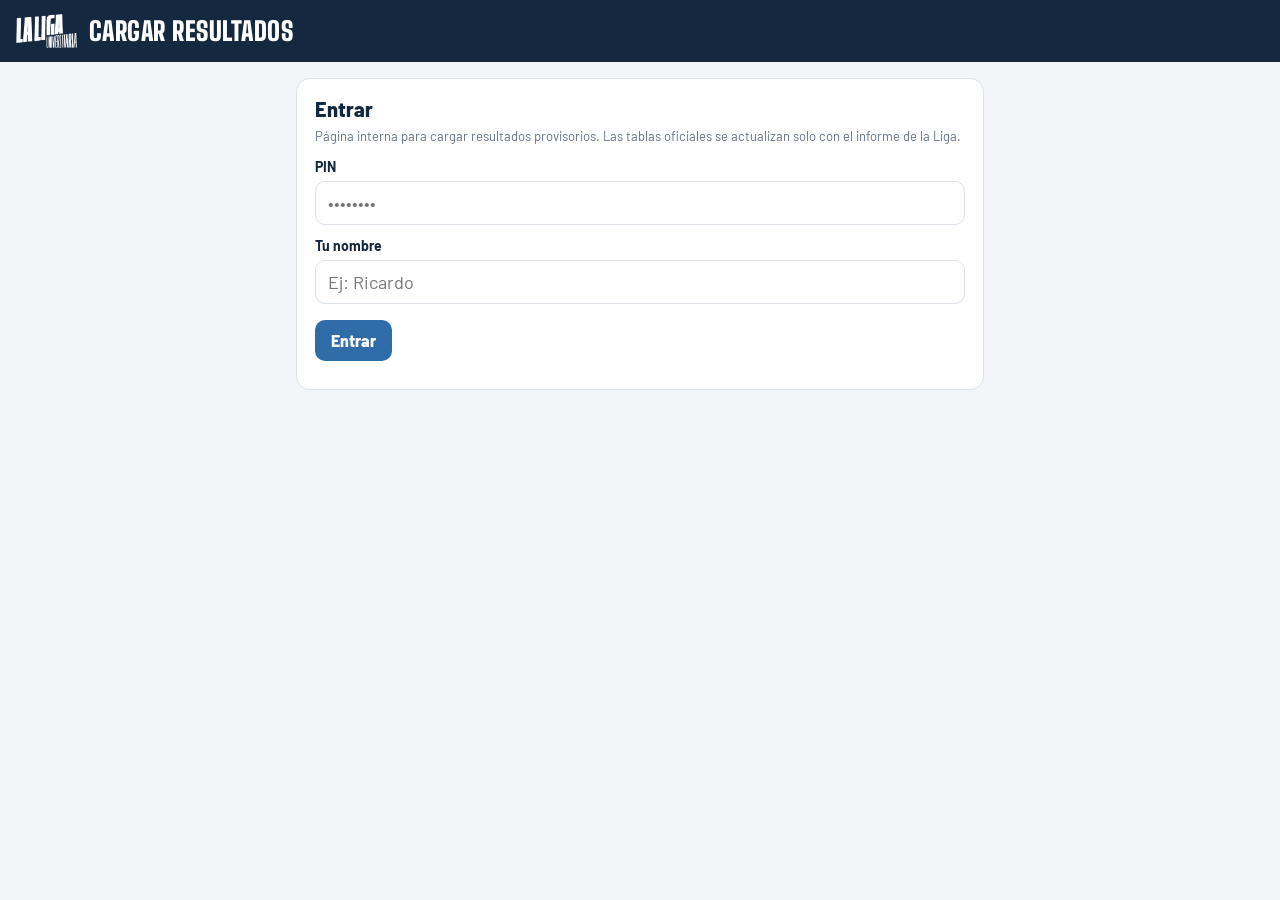
==== cargar/index.html @ 224d2c98 "Página /cargar con PIN para resultados provisorios (api/guardar + js/parciales.js) Co-Authored-By: C" ====
<!doctype html>
<html lang="es">
<head>
<meta charset="utf-8">
<meta name="viewport" content="width=device-width, initial-scale=1">
<meta name="robots" content="noindex, nofollow">
<title>Cargar resultados · La Liga Universitaria</title>
<link rel="icon" type="image/png" href="../public/logo_liga.png">
<link rel="preconnect" href="https://fonts.googleapis.com">
<link href="https://fonts.googleapis.com/css2?family=Barlow:wght@500;600;700;800&family=Big+Shoulders+Display:wght@800;900&display=swap" rel="stylesheet">
<style>
:root{--navy:#14283F;--txt:#14283F;--mut:#667382;--bg:#F3F5F8;--card:#FFF;--line:#DCE2E8;--ok:#166534;--okbg:#EAF4EE;--err:#991B1B;--errbg:#FEE2E2;--acc:#2F6CA8}
*{box-sizing:border-box}
body{margin:0;font-family:Barlow,system-ui,sans-serif;background:var(--bg);color:var(--txt)}
header{background:var(--navy);color:#FFF;padding:14px 16px;display:flex;align-items:center;gap:12px;position:sticky;top:0;z-index:5}
header img{height:34px}
header h1{margin:0;font-family:'Big Shoulders Display',Impact,sans-serif;font-weight:900;font-size:26px;text-transform:uppercase;letter-spacing:.5px}
header .who{margin-left:auto;font-size:13px;opacity:.8;text-align:right}
main{max-width:720px;margin:0 auto;padding:16px}
.box{background:var(--card);border:1px solid var(--line);border-radius:14px;padding:18px}
label{display:block;font-weight:700;font-size:14px;margin:12px 0 6px}
input[type=text],input[type=password],input[type=number]{font:inherit;font-size:18px;padding:10px 12px;border:1px solid var(--line);border-radius:10px;width:100%;background:#FFF;color:var(--txt)}
button{font:inherit;font-weight:800;border:0;border-radius:10px;padding:11px 16px;cursor:pointer}
.btn{background:var(--acc);color:#FFF}
.btn:disabled{opacity:.5;cursor:default}
.btn2{background:#EEF1F5;color:var(--txt)}
.del{background:transparent;color:var(--err);padding:11px 8px}
.msg{margin-top:10px;font-weight:700;font-size:14px}
.msg.err{color:var(--err)} .msg.ok{color:var(--ok)}
.tabs{display:flex;gap:8px;margin:4px 0 16px;flex-wrap:wrap}
.tab{flex:1;min-width:70px;padding:10px 0;border-radius:12px;font-family:'Big Shoulders Display',Impact,sans-serif;font-weight:900;font-size:24px;color:#FFF;opacity:.45}
.tab.on{opacity:1;box-shadow:0 4px 12px rgba(20,40,63,.25)}
.fh{display:flex;justify-content:space-between;align-items:baseline;margin:18px 2px 8px}
.fh b{font-family:'Big Shoulders Display',Impact,sans-serif;font-weight:900;font-size:24px;text-transform:uppercase}
.fh span{font-size:13px;color:var(--mut);font-weight:600}
.m{background:var(--card);border:1px solid var(--line);border-radius:14px;padding:12px;margin-bottom:10px}
.m.hecho{border-color:#9CC9AE;background:#FAFDFB}
.mt{display:flex;justify-content:space-between;font-size:12px;font-weight:700;color:var(--mut);text-transform:uppercase;letter-spacing:.04em}
.row{display:flex;flex-direction:column;gap:8px;margin-top:10px}
.ln{display:grid;grid-template-columns:minmax(0,1fr) 72px;align-items:center;gap:10px}
.tm{display:flex;align-items:center;gap:8px;font-weight:800;font-size:15px;line-height:1.1;min-width:0}
.tm span{min-width:0;font-size:17px}
.tm small{margin-left:auto;font-size:11px;font-weight:700;color:var(--mut);text-transform:uppercase;letter-spacing:.05em}
.ph{width:30px;height:30px;border-radius:50%;background:#E5E9EE;flex:none}
input[type=number]{-moz-appearance:textfield;appearance:textfield}
input[type=number]::-webkit-inner-spin-button,input[type=number]::-webkit-outer-spin-button{-webkit-appearance:none;margin:0}
.tm img{width:30px;height:30px;object-fit:contain;flex:none}
.g{text-align:center;font-family:'Big Shoulders Display',Impact,sans-serif;font-weight:900;font-size:28px;padding:6px 0}
.extra{display:none;margin-top:10px;gap:8px;grid-template-columns:1fr 1fr;align-items:end}
.extra.on{display:grid}
.extra .full{grid-column:1/-1}
.acts{display:flex;align-items:center;gap:8px;margin-top:10px;flex-wrap:wrap}
.acts .mas{background:transparent;color:var(--acc);padding:8px 4px;font-size:14px}
.acts .st{margin-left:auto;font-size:13px;font-weight:700}
.st.ok{color:var(--ok)} .st.err{color:var(--err)} .st.pend{color:var(--mut)}
.badge{display:inline-block;background:var(--okbg);color:var(--ok);border-radius:6px;padding:2px 8px;font-size:12px;font-weight:800}
.empty{color:var(--mut);text-align:center;padding:30px 10px}
.note{font-size:13px;color:var(--mut);line-height:1.4;margin-top:14px}
</style>
</head>
<body>
<header><img src="../public/logo_liga.png" alt=""><h1>Cargar resultados</h1><div class="who" id="who"></div></header>
<main>
  <div id="login" class="box">
    <div style="font-weight:800;font-size:20px">Entrar</div>
    <p class="note" style="margin-top:6px">Página interna para cargar resultados provisorios. Las tablas oficiales se actualizan solo con el informe de la Liga.</p>
    <label for="pin">PIN</label>
    <input id="pin" type="password" inputmode="numeric" pattern="[0-9]*" autocomplete="off" placeholder="••••••••">
    <label for="nombre">Tu nombre</label>
    <input id="nombre" type="text" maxlength="30" placeholder="Ej: Ricardo">
    <div style="margin-top:16px"><button class="btn" id="entrar">Entrar</button></div>
    <div class="msg" id="loginMsg"></div>
  </div>
  <div id="app" hidden>
    <div class="tabs" id="tabs"></div>
    <div id="lista"></div>
    <p class="note">Cada resultado guardado aparece en la página en más o menos un minuto (Inicio y Fixture). Si te equivocás, cambiá los números y guardá de nuevo, o tocá "Borrar".</p>
  </div>
</main>
<script src="../js/data.js"></script>
<script src="../js/data_b.js"></script>
<script src="../js/data_c.js"></script>
<script src="../js/data_f.js"></script>
<script src="../js/data_bc.js"></script>
<script src="../js/parciales.js"></script>
<script src="../js/parciales_apply.js"></script>
<script>
(function () {
  'use strict';
  const $ = s => document.querySelector(s);
  const esc = s => String(s == null ? '' : s).replace(/[&<>"']/g, c => ({ '&': '&amp;', '<': '&lt;', '>': '&gt;', '"': '&quot;', "'": '&#39;' }[c]));
  const DATOS = { A: window.LIGA_DATA, B: window.LIGA_DATA_B, C: window.LIGA_DATA_C, F: window.LIGA_DATA_F };
  const COL = { A: '#2F6CA8', B: '#22814D', C: '#D9770B', F: 'linear-gradient(135deg,#D1238C,#8B2FC9)' };
  const NOM = { A: 'Categoría A', B: 'Categoría B', C: 'Categoría C', F: 'Liga Femenina' };
  const PARC = Object.assign({}, (window.LIGA_PARCIALES && window.LIGA_PARCIALES.resultados) || {});
  const ls = { get(k) { try { return localStorage.getItem(k); } catch (e) { return null; } }, set(k, v) { try { localStorage.setItem(k, v); } catch (e) {} } };
  let PIN = '', POR = ls.get('carga_nombre') || '', CAT = ls.get('carga_cat') || 'A';
  $('#nombre').value = POR;

  async function api(body) {
    const r = await fetch('/api/guardar', { method: 'POST', headers: { 'Content-Type': 'application/json' }, body: JSON.stringify(Object.assign({ pin: PIN, por: POR }, body)) });
    let j = {}; try { j = await r.json(); } catch (e) {}
    if (!r.ok || !j.ok) throw new Error(j.error || ('Error ' + r.status));
    return j;
  }

  $('#entrar').addEventListener('click', async () => {
    const pin = $('#pin').value.trim(), nom = $('#nombre').value.trim();
    const m = $('#loginMsg'); m.className = 'msg';
    if (!/^\d{4,12}$/.test(pin)) { m.className = 'msg err'; m.textContent = 'El PIN son solo números.'; return; }
    if (!nom) { m.className = 'msg err'; m.textContent = 'Poné tu nombre, así queda registrado quién cargó cada resultado.'; return; }
    PIN = pin; POR = nom; ls.set('carga_nombre', nom);
    $('#entrar').disabled = true; m.textContent = 'Verificando…';
    try { await api({ accion: 'verificar' }); $('#login').hidden = true; $('#app').hidden = false; $('#who').textContent = 'Cargando como ' + nom; render(); }
    catch (e) { m.className = 'msg err'; m.textContent = e.message; PIN = ''; }
    $('#entrar').disabled = false;
  });
  $('#pin').addEventListener('keydown', e => { if (e.key === 'Enter') $('#entrar').click(); });

  const escudo = (D, n) => { const e = (D.equipos || []).find(x => x.nombre === n); return e && e.escudo ? '../' + e.escudo : ''; };

  // Fechas a mostrar: la primera sin informe oficial (y la siguiente si ya tiene horarios) + partidos pendientes de fechas viejas
  function fechasDe(D) {
    const fs = (D.clausura && D.clausura.fechas) || [];
    const out = [];
    fs.forEach(f => {
      const pend = (f.partidos || []).filter(p => p.estado === 'pendiente');
      if (f.disputada && pend.length) out.push({ f, partidos: pend, atrasada: true });
    });
    const sin = fs.filter(f => !f.disputada);
    sin.forEach((f, i) => {
      const conHora = (f.partidos || []).some(p => p.hora);
      if (i === 0 || conHora) out.push({ f, partidos: (f.partidos || []).filter(p => p.estado !== 'libre') });
    });
    return out;
  }

  function render() {
    $('#tabs').innerHTML = Object.keys(DATOS).map(c => `<button class="tab ${c === CAT ? 'on' : ''}" data-c="${c}" style="background:${COL[c]}">${c}</button>`).join('');
    document.querySelectorAll('.tab').forEach(b => b.addEventListener('click', () => { CAT = b.dataset.c; ls.set('carga_cat', CAT); render(); }));
    const D = DATOS[CAT];
    const grupos = D ? fechasDe(D) : [];
    if (!grupos.length) { $('#lista').innerHTML = `<div class="empty">No hay partidos para cargar en ${NOM[CAT]}.</div>`; return; }
    $('#lista').innerHTML = grupos.map(g => `
      <div class="fh"><b>Fecha ${g.f.numero}${g.atrasada ? ' · pendiente' : ''}</b><span>${esc(g.f.dia || '')}</span></div>
      ${g.partidos.map(p => card(D, g.f, p)).join('')}`).join('');
    document.querySelectorAll('.m').forEach(bind);
  }

  function card(D, f, p) {
    const clave = [CAT, 'clausura', f.numero, p.local, p.visitante].join('|');
    const r = PARC[clave];
    const tiene = p.estado === 'finalizado';
    const gl = tiene ? p.golesL : '', gv = tiene ? p.golesV : '';
    const det = [p.dia, p.hora ? p.hora + ' hs' : '', (p.cancha || '').replace('Cancha de ', '')].filter(Boolean).join(' · ');
    const pen = p.penalesL !== undefined;
    return `<div class="m ${tiene ? 'hecho' : ''}" data-clave="${esc(clave)}" data-fecha="${f.numero}" data-local="${esc(p.local)}" data-visitante="${esc(p.visitante)}">
      <div class="mt"><span>${esc(det || 'Horario a confirmar')}</span><span>${tiene ? `<span class="badge">Cargado${r && r.por ? ' · ' + esc(r.por) : ''}</span>` : ''}</span></div>
      <div class="row">
        <div class="ln"><div class="tm">${escudo(D, p.local) ? `<img src="${esc(escudo(D, p.local))}" alt="">` : '<i class="ph"></i>'}<span>${esc(p.local)}</span><small>Local</small></div>
          <input class="g gl" type="number" inputmode="numeric" min="0" max="50" value="${gl}" aria-label="Goles ${esc(p.local)}"></div>
        <div class="ln"><div class="tm">${escudo(D, p.visitante) ? `<img src="${esc(escudo(D, p.visitante))}" alt="">` : '<i class="ph"></i>'}<span>${esc(p.visitante)}</span><small>Visitante</small></div>
          <input class="g gv" type="number" inputmode="numeric" min="0" max="50" value="${gv}" aria-label="Goles ${esc(p.visitante)}"></div>
      </div>
      <div class="extra ${pen || (r && r.nota) ? 'on' : ''}">
        <div><label>Penales ${esc(p.local)}</label><input class="pl" type="number" inputmode="numeric" min="0" max="50" value="${pen ? p.penalesL : ''}"></div>
        <div><label>Penales ${esc(p.visitante)}</label><input class="pv" type="number" inputmode="numeric" min="0" max="50" value="${pen ? p.penalesV : ''}"></div>
        <div class="full"><label>Nota (opcional)</label><input class="nota" type="text" maxlength="80" placeholder="Ej: No se presentó Timba" value="${esc(r && r.nota ? r.nota : '')}"></div>
      </div>
      <div class="acts"><button class="btn guardar">Guardar</button>${r ? '<button class="del borrar">Borrar</button>' : ''}<button class="mas">Penales / nota</button><span class="st"></span></div>
    </div>`;
  }

  function bind(el) {
    const st = el.querySelector('.st');
    const num = s => { const v = el.querySelector(s).value.trim(); return v === '' ? null : Number(v); };
    const base = () => ({ cat: CAT, torneo: 'clausura', fecha: Number(el.dataset.fecha), local: el.dataset.local, visitante: el.dataset.visitante });
    el.querySelector('.mas').addEventListener('click', () => el.querySelector('.extra').classList.toggle('on'));
    el.querySelector('.guardar').addEventListener('click', async () => {
      const gl = num('.gl'), gv = num('.gv'), pl = num('.pl'), pv = num('.pv');
      const ent = x => x !== null && Number.isInteger(x) && x >= 0 && x <= 50;
      if (!ent(gl) || !ent(gv)) { st.className = 'st err'; st.textContent = 'Completá los dos goles'; return; }
      if ((pl !== null || pv !== null) && !(ent(pl) && ent(pv))) { st.className = 'st err'; st.textContent = 'Completá los dos penales'; return; }
      const body = Object.assign(base(), { golesL: gl, golesV: gv, nota: el.querySelector('.nota').value.trim() });
      if (pl !== null) { body.penalesL = pl; body.penalesV = pv; }
      const b = el.querySelector('.guardar'); b.disabled = true; st.className = 'st pend'; st.textContent = 'Guardando…';
      try {
        const j = await api(body);
        PARC[el.dataset.clave] = j.item;
        st.className = 'st ok'; st.textContent = '✓ Guardado · en la web en ~1 min';
        el.classList.add('hecho');
        if (!el.querySelector('.borrar')) { const d = document.createElement('button'); d.className = 'del borrar'; d.textContent = 'Borrar'; b.after(d); d.addEventListener('click', () => borrar(el)); }
      } catch (e) { st.className = 'st err'; st.textContent = e.message; }
      b.disabled = false;
    });
    const d = el.querySelector('.borrar'); if (d) d.addEventListener('click', () => borrar(el));
    function borrar(el2) {
      if (!window.confirm || !confirm('¿Borrar el resultado cargado de este partido?')) return;
      st.className = 'st pend'; st.textContent = 'Borrando…';
      api(Object.assign(base(), { accion: 'borrar' })).then(() => {
        delete PARC[el2.dataset.clave];
        el2.querySelector('.gl').value = ''; el2.querySelector('.gv').value = '';
        el2.classList.remove('hecho'); const x = el2.querySelector('.borrar'); if (x) x.remove();
        st.className = 'st ok'; st.textContent = '✓ Borrado';
      }).catch(e => { st.className = 'st err'; st.textContent = e.message; });
    }
  }
})();
</script>
</body>
</html>
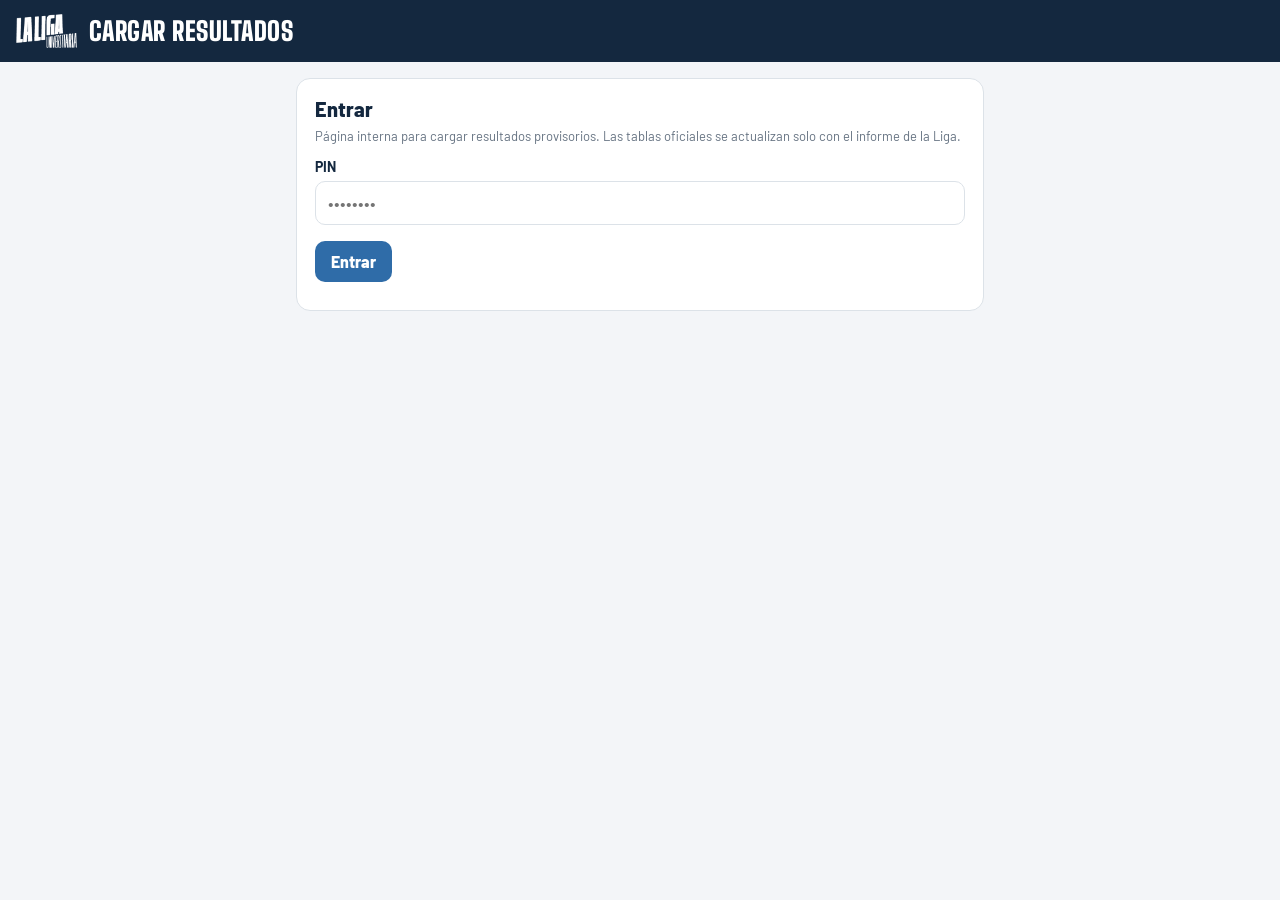
==== commit 9e391353: "Página de carga: sin campo de nombre Co-Authored-By: Claude Opus 5.5 <noreply@anthropic.com> Claude-" ====
--- a/cargar/index.html
+++ b/cargar/index.html
@@ -66,8 +66,6 @@
     <p class="note" style="margin-top:6px">Página interna para cargar resultados provisorios. Las tablas oficiales se actualizan solo con el informe de la Liga.</p>
     <label for="pin">PIN</label>
     <input id="pin" type="password" inputmode="numeric" pattern="[0-9]*" autocomplete="off" placeholder="••••••••">
-    <label for="nombre">Tu nombre</label>
-    <input id="nombre" type="text" maxlength="30" placeholder="Ej: Ricardo">
     <div style="margin-top:16px"><button class="btn" id="entrar">Entrar</button></div>
     <div class="msg" id="loginMsg"></div>
   </div>
@@ -94,8 +92,7 @@
   const NOM = { A: 'Categoría A', B: 'Categoría B', C: 'Categoría C', F: 'Liga Femenina' };
   const PARC = Object.assign({}, (window.LIGA_PARCIALES && window.LIGA_PARCIALES.resultados) || {});
   const ls = { get(k) { try { return localStorage.getItem(k); } catch (e) { return null; } }, set(k, v) { try { localStorage.setItem(k, v); } catch (e) {} } };
-  let PIN = '', POR = ls.get('carga_nombre') || '', CAT = ls.get('carga_cat') || 'A';
-  $('#nombre').value = POR;
+  let PIN = '', POR = '', CAT = ls.get('carga_cat') || 'A';
 
   async function api(body) {
     const r = await fetch('/api/guardar', { method: 'POST', headers: { 'Content-Type': 'application/json' }, body: JSON.stringify(Object.assign({ pin: PIN, por: POR }, body)) });
@@ -105,13 +102,12 @@
   }
 
   $('#entrar').addEventListener('click', async () => {
-    const pin = $('#pin').value.trim(), nom = $('#nombre').value.trim();
+    const pin = $('#pin').value.trim();
     const m = $('#loginMsg'); m.className = 'msg';
     if (!/^\d{4,12}$/.test(pin)) { m.className = 'msg err'; m.textContent = 'El PIN son solo números.'; return; }
-    if (!nom) { m.className = 'msg err'; m.textContent = 'Poné tu nombre, así queda registrado quién cargó cada resultado.'; return; }
-    PIN = pin; POR = nom; ls.set('carga_nombre', nom);
+    PIN = pin;
     $('#entrar').disabled = true; m.textContent = 'Verificando…';
-    try { await api({ accion: 'verificar' }); $('#login').hidden = true; $('#app').hidden = false; $('#who').textContent = 'Cargando como ' + nom; render(); }
+    try { await api({ accion: 'verificar' }); $('#login').hidden = true; $('#app').hidden = false; render(); }
     catch (e) { m.className = 'msg err'; m.textContent = e.message; PIN = ''; }
     $('#entrar').disabled = false;
   });
@@ -155,7 +151,7 @@
     const det = [p.dia, p.hora ? p.hora + ' hs' : '', (p.cancha || '').replace('Cancha de ', '')].filter(Boolean).join(' · ');
     const pen = p.penalesL !== undefined;
     return `<div class="m ${tiene ? 'hecho' : ''}" data-clave="${esc(clave)}" data-fecha="${f.numero}" data-local="${esc(p.local)}" data-visitante="${esc(p.visitante)}">
-      <div class="mt"><span>${esc(det || 'Horario a confirmar')}</span><span>${tiene ? `<span class="badge">Cargado${r && r.por ? ' · ' + esc(r.por) : ''}</span>` : ''}</span></div>
+      <div class="mt"><span>${esc(det || 'Horario a confirmar')}</span><span>${tiene ? `<span class="badge">Cargado</span>` : ''}</span></div>
       <div class="row">
         <div class="ln"><div class="tm">${escudo(D, p.local) ? `<img src="${esc(escudo(D, p.local))}" alt="">` : '<i class="ph"></i>'}<span>${esc(p.local)}</span><small>Local</small></div>
           <input class="g gl" type="number" inputmode="numeric" min="0" max="50" value="${gl}" aria-label="Goles ${esc(p.local)}"></div>
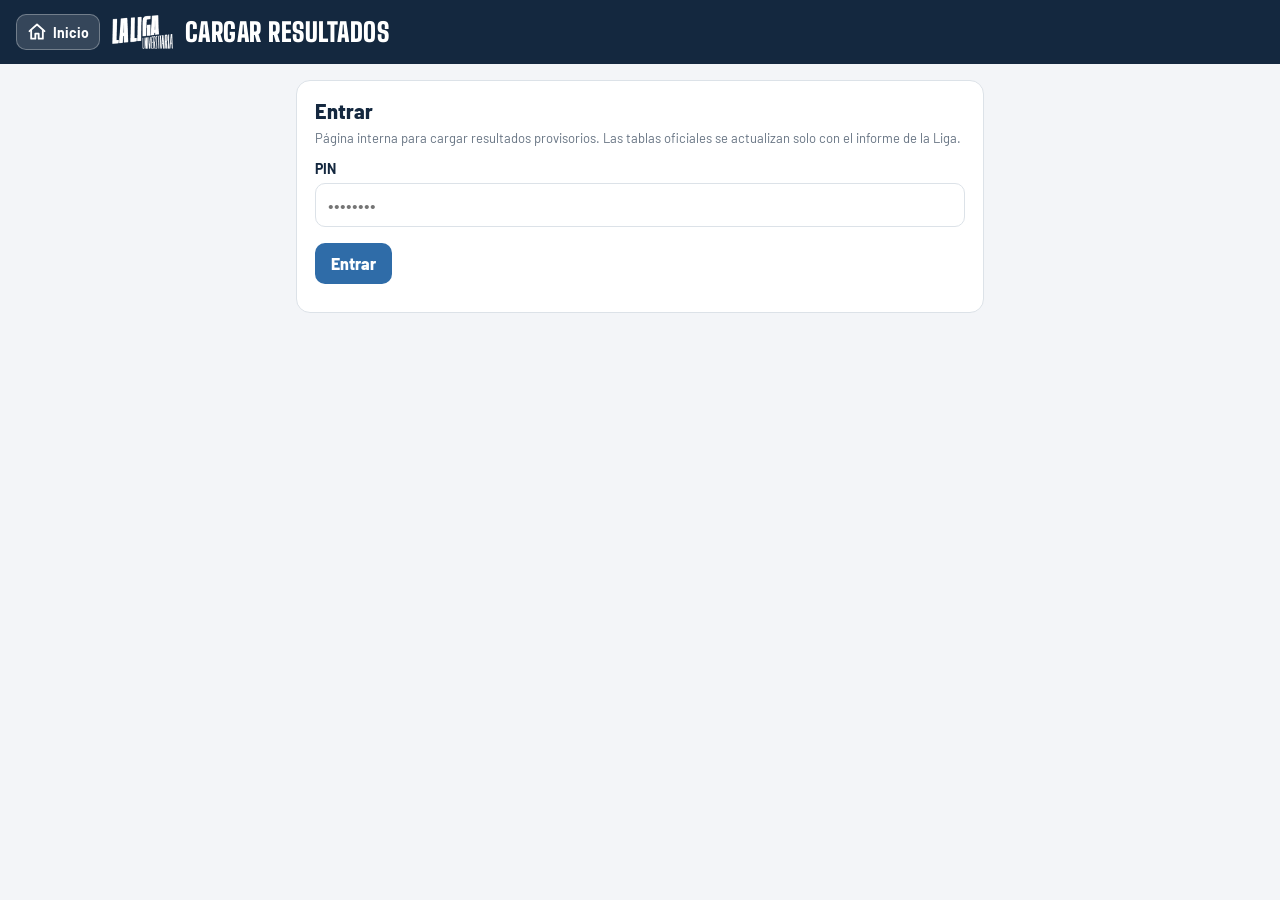
==== commit fb84286a: "Cargar: botón para volver al inicio Co-Authored-By: Claude Opus 5.5 <noreply@anthropic.com> Claude-S" ====
--- a/cargar/index.html
+++ b/cargar/index.html
@@ -13,6 +13,8 @@
 *{box-sizing:border-box}
 body{margin:0;font-family:Barlow,system-ui,sans-serif;background:var(--bg);color:var(--txt)}
 header{background:var(--navy);color:#FFF;padding:14px 16px;display:flex;align-items:center;gap:12px;position:sticky;top:0;z-index:5}
+.home{display:flex;align-items:center;gap:6px;color:#FFF;text-decoration:none;font-weight:700;font-size:14px;background:rgba(255,255,255,.14);border:1px solid rgba(255,255,255,.3);border-radius:10px;padding:7px 10px;flex:none}
+.home:active{background:rgba(255,255,255,.25)}
 header img{height:34px}
 header h1{margin:0;font-family:'Big Shoulders Display',Impact,sans-serif;font-weight:900;font-size:26px;text-transform:uppercase;letter-spacing:.5px}
 header .who{margin-left:auto;font-size:13px;opacity:.8;text-align:right}
@@ -59,7 +61,7 @@
 </style>
 </head>
 <body>
-<header><img src="../public/logo_liga.png" alt=""><h1>Cargar resultados</h1><div class="who" id="who"></div></header>
+<header><a class="home" href="../" title="Ir al inicio" aria-label="Ir al inicio"><svg viewBox="0 0 24 24" width="20" height="20" fill="none" stroke="currentColor" stroke-width="2.2" stroke-linecap="round" stroke-linejoin="round"><path d="M3 11l9-8 9 8"/><path d="M5 10v10h5v-6h4v6h5V10"/></svg><span>Inicio</span></a><img src="../public/logo_liga.png" alt=""><h1>Cargar resultados</h1><div class="who" id="who"></div></header>
 <main>
   <div id="login" class="box">
     <div style="font-weight:800;font-size:20px">Entrar</div>
@@ -82,14 +84,17 @@
 <script src="../js/data_bc.js"></script>
 <script src="../js/parciales.js"></script>
 <script src="../js/parciales_apply.js"></script>
+<script src="../js/cc_model.js"></script>
 <script>
 (function () {
   'use strict';
   const $ = s => document.querySelector(s);
   const esc = s => String(s == null ? '' : s).replace(/[&<>"']/g, c => ({ '&': '&amp;', '<': '&lt;', '>': '&gt;', '"': '&quot;', "'": '&#39;' }[c]));
   const DATOS = { A: window.LIGA_DATA, B: window.LIGA_DATA_B, C: window.LIGA_DATA_C, F: window.LIGA_DATA_F };
-  const COL = { A: '#2F6CA8', B: '#22814D', C: '#D9770B', F: 'linear-gradient(135deg,#D1238C,#8B2FC9)' };
-  const NOM = { A: 'Categoría A', B: 'Categoría B', C: 'Categoría C', F: 'Liga Femenina' };
+  const COL = { A: '#2F6CA8', B: '#22814D', C: '#D9770B', F: 'linear-gradient(135deg,#D1238C,#8B2FC9)', CC: 'linear-gradient(135deg,#C62828,#7A1630)' };
+  const NOM = { A: 'Categoría A', B: 'Categoría B', C: 'Categoría C', F: 'Liga Femenina', CC: 'Copa Challenger' };
+  const TABS = ['A', 'B', 'C', 'F', 'CC'];
+  const RONDA = { 1: '16avos', 2: 'Octavos', 3: 'Cuartos', 4: 'Semifinal', 5: 'Final' };
   const PARC = Object.assign({}, (window.LIGA_PARCIALES && window.LIGA_PARCIALES.resultados) || {});
   const ls = { get(k) { try { return localStorage.getItem(k); } catch (e) { return null; } }, set(k, v) { try { localStorage.setItem(k, v); } catch (e) {} } };
   let PIN = '', POR = '', CAT = ls.get('carga_cat') || 'A';
@@ -113,7 +118,12 @@
   });
   $('#pin').addEventListener('keydown', e => { if (e.key === 'Enter') $('#entrar').click(); });
 
-  const escudo = (D, n) => { const e = (D.equipos || []).find(x => x.nombre === n); return e && e.escudo ? '../' + e.escudo : ''; };
+  const escudo = (D, n) => {
+    const e = (D.equipos || []).find(x => x.nombre === n);
+    if (e && e.escudo) return '../' + e.escudo;
+    const cc = (window.LIGA_DATA && window.LIGA_DATA.copaChallenger && window.LIGA_DATA.copaChallenger.escudos) || {};
+    return cc[n] ? '../' + cc[n] : '';
+  };
 
   // Fechas a mostrar: la primera sin informe oficial (y la siguiente si ya tiene horarios) + partidos pendientes de fechas viejas
   function fechasDe(D) {
@@ -132,10 +142,29 @@
   }
 
   function render() {
-    $('#tabs').innerHTML = Object.keys(DATOS).map(c => `<button class="tab ${c === CAT ? 'on' : ''}" data-c="${c}" style="background:${COL[c]}">${c}</button>`).join('');
+    if (!TABS.includes(CAT)) CAT = 'A';
+    $('#tabs').innerHTML = TABS.map(c => `<button class="tab ${c === CAT ? 'on' : ''}" data-c="${c}" style="background:${COL[c]}">${c === 'CC' ? 'Copa' : c}</button>`).join('');
     document.querySelectorAll('.tab').forEach(b => b.addEventListener('click', () => { CAT = b.dataset.c; ls.set('carga_cat', CAT); render(); }));
+    if (CAT === 'CC') return renderCopa();
     const D = DATOS[CAT];
     const grupos = D ? fechasDe(D) : [];
+    const PO = ((D && D.clausura && D.clausura.crucesOficiales && D.clausura.crucesOficiales.partidos) || []).filter(x => x.golesL == null || x.provisorio);
+    if (PO.length) {
+      const hm = h => { const [a, b] = (h || '99:99').split(':').map(Number); return a * 60 + b; };
+      const ord = PO.slice().sort((x, y) => (x.copa === y.copa ? 0 : x.copa === 'Fase Campeonato' ? -1 : 1) || (x.fecha || '').localeCompare(y.fecha || '') || hm(x.hora) - hm(y.hora));
+      let ronda = null;
+      $('#lista').innerHTML = ord.map(x => {
+        const h = x.ronda + x.copa !== ronda ? `<div class="fh"><b>${esc(x.copa)}</b><span>${esc(x.ronda)}</span></div>` : '';
+        ronda = x.ronda + x.copa;
+        const p = { local: x.local, visitante: x.visitante, dia: x.dia, hora: x.hora, cancha: x.cancha, estado: x.golesL != null ? 'finalizado' : 'pendiente', golesL: x.golesL, golesV: x.golesV };
+        if (x.penalesL != null) { p.penalesL = x.penalesL; p.penalesV = x.penalesV; }
+        return h + card(D, { numero: x.n }, p, x.codigo, 'playoffs');
+      }).join('') + grupos.map(g => `
+      <div class="fh"><b>Fecha ${g.f.numero}${g.atrasada ? ' · pendiente' : ''}</b><span>${esc(g.f.dia || '')}</span></div>
+      ${g.partidos.map(p => card(D, g.f, p)).join('')}`).join('');
+      document.querySelectorAll('.m').forEach(bind);
+      return;
+    }
     if (!grupos.length) { $('#lista').innerHTML = `<div class="empty">No hay partidos para cargar en ${NOM[CAT]}.</div>`; return; }
     $('#lista').innerHTML = grupos.map(g => `
       <div class="fh"><b>Fecha ${g.f.numero}${g.atrasada ? ' · pendiente' : ''}</b><span>${esc(g.f.dia || '')}</span></div>
@@ -143,40 +172,62 @@
     document.querySelectorAll('.m').forEach(bind);
   }
 
-  function card(D, f, p) {
-    const clave = [CAT, 'clausura', f.numero, p.local, p.visitante].join('|');
+  // Copa Challenger: partidos con los dos equipos definidos y sin resultado oficial
+  function renderCopa() {
+    const D = window.LIGA_DATA;
+    const M = window.ccModel && window.ccModel(D && D.copaChallenger);
+    const ps = M ? M.all.filter(m => m.a.nombre && m.b.nombre && (!m.res || m.res.provisorio)) : [];
+    if (!ps.length) { $('#lista').innerHTML = `<div class="empty">No hay partidos de la Copa Challenger para cargar.</div>`; return; }
+    const fd = d => { if (!d) return ''; const [y, mo, da] = d.split('-').map(Number); return ['Dom', 'Lun', 'Mar', 'Mié', 'Jue', 'Vie', 'Sáb'][new Date(y, mo - 1, da).getDay()] + ' ' + da + '/' + mo; };
+    let ronda = null;
+    $('#lista').innerHTML = ps.map(m => {
+      const h = m.r !== ronda ? `<div class="fh"><b>${RONDA[m.r] || 'Ronda ' + m.r}</b><span>Copa Challenger</span></div>` : '';
+      ronda = m.r;
+      const p = { local: m.a.nombre, visitante: m.b.nombre, dia: fd(m.date), hora: m.t || '', cancha: m.c ? (m.c === 'R' ? 'Rugby' : 'Fútbol') : '', estado: m.res ? 'finalizado' : 'pendiente' };
+      if (m.res) { p.golesL = m.res.a; p.golesV = m.res.b; if (m.res.pa != null) { p.penalesL = m.res.pa; p.penalesV = m.res.pb; } }
+      return h + card(D, { numero: m.no }, p, 'P' + m.no);
+    }).join('');
+    document.querySelectorAll('.m').forEach(bind);
+  }
+
+  function card(D, f, p, codigo, torneo) {
+    const copa = CAT === 'CC' || torneo === 'playoffs';
+    torneo = CAT === 'CC' ? 'challenger' : (torneo || 'clausura');
+    const clave = [CAT === 'CC' ? 'A' : CAT, torneo, f.numero, p.local, p.visitante].join('|');
     const r = PARC[clave];
     const tiene = p.estado === 'finalizado';
     const gl = tiene ? p.golesL : '', gv = tiene ? p.golesV : '';
     const det = [p.dia, p.hora ? p.hora + ' hs' : '', (p.cancha || '').replace('Cancha de ', '')].filter(Boolean).join(' · ');
     const pen = p.penalesL !== undefined;
-    return `<div class="m ${tiene ? 'hecho' : ''}" data-clave="${esc(clave)}" data-fecha="${f.numero}" data-local="${esc(p.local)}" data-visitante="${esc(p.visitante)}">
-      <div class="mt"><span>${esc(det || 'Horario a confirmar')}</span><span>${tiene ? `<span class="badge">Cargado</span>` : ''}</span></div>
+    return `<div class="m ${tiene ? 'hecho' : ''}" data-clave="${esc(clave)}" data-torneo="${torneo}" data-fecha="${f.numero}" data-local="${esc(p.local)}" data-visitante="${esc(p.visitante)}">
+      <div class="mt"><span>${codigo ? esc(codigo) + ' · ' : ''}${esc(det || 'Horario a confirmar')}</span><span>${tiene ? `<span class="badge">Cargado</span>` : ''}</span></div>
       <div class="row">
-        <div class="ln"><div class="tm">${escudo(D, p.local) ? `<img src="${esc(escudo(D, p.local))}" alt="">` : '<i class="ph"></i>'}<span>${esc(p.local)}</span><small>Local</small></div>
+        <div class="ln"><div class="tm">${escudo(D, p.local) ? `<img src="${esc(escudo(D, p.local))}" alt="">` : '<i class="ph"></i>'}<span>${esc(p.local)}</span><small>${copa ? '' : 'Local'}</small></div>
           <input class="g gl" type="number" inputmode="numeric" min="0" max="50" value="${gl}" aria-label="Goles ${esc(p.local)}"></div>
-        <div class="ln"><div class="tm">${escudo(D, p.visitante) ? `<img src="${esc(escudo(D, p.visitante))}" alt="">` : '<i class="ph"></i>'}<span>${esc(p.visitante)}</span><small>Visitante</small></div>
+        <div class="ln"><div class="tm">${escudo(D, p.visitante) ? `<img src="${esc(escudo(D, p.visitante))}" alt="">` : '<i class="ph"></i>'}<span>${esc(p.visitante)}</span><small>${copa ? '' : 'Visitante'}</small></div>
           <input class="g gv" type="number" inputmode="numeric" min="0" max="50" value="${gv}" aria-label="Goles ${esc(p.visitante)}"></div>
       </div>
       <div class="extra ${pen || (r && r.nota) ? 'on' : ''}">
         <div><label>Penales ${esc(p.local)}</label><input class="pl" type="number" inputmode="numeric" min="0" max="50" value="${pen ? p.penalesL : ''}"></div>
         <div><label>Penales ${esc(p.visitante)}</label><input class="pv" type="number" inputmode="numeric" min="0" max="50" value="${pen ? p.penalesV : ''}"></div>
-        <div class="full"><label>Nota (opcional)</label><input class="nota" type="text" maxlength="80" placeholder="Ej: No se presentó Timba" value="${esc(r && r.nota ? r.nota : '')}"></div>
+        <div class="full" ${copa ? 'hidden' : ''}><label>Nota (opcional)</label><input class="nota" type="text" maxlength="80" placeholder="${copa ? 'Si empatan, cargá los penales arriba' : 'Ej: No se presentó Timba'}" value="${esc(r && r.nota ? r.nota : '')}"></div>
       </div>
-      <div class="acts"><button class="btn guardar">Guardar</button>${r ? '<button class="del borrar">Borrar</button>' : ''}<button class="mas">Penales / nota</button><span class="st"></span></div>
+      <div class="acts"><button class="btn guardar">Guardar</button>${r ? '<button class="del borrar">Borrar</button>' : ''}<button class="mas">${copa ? 'Penales' : 'Penales / nota'}</button><span class="st"></span></div>
     </div>`;
   }
 
   function bind(el) {
     const st = el.querySelector('.st');
     const num = s => { const v = el.querySelector(s).value.trim(); return v === '' ? null : Number(v); };
-    const base = () => ({ cat: CAT, torneo: 'clausura', fecha: Number(el.dataset.fecha), local: el.dataset.local, visitante: el.dataset.visitante });
+    const copa = CAT === 'CC' || el.dataset.torneo === 'playoffs';
+    const base = () => ({ cat: CAT === 'CC' ? 'A' : CAT, torneo: el.dataset.torneo || 'clausura', fecha: Number(el.dataset.fecha), local: el.dataset.local, visitante: el.dataset.visitante });
     el.querySelector('.mas').addEventListener('click', () => el.querySelector('.extra').classList.toggle('on'));
     el.querySelector('.guardar').addEventListener('click', async () => {
       const gl = num('.gl'), gv = num('.gv'), pl = num('.pl'), pv = num('.pv');
       const ent = x => x !== null && Number.isInteger(x) && x >= 0 && x <= 50;
       if (!ent(gl) || !ent(gv)) { st.className = 'st err'; st.textContent = 'Completá los dos goles'; return; }
       if ((pl !== null || pv !== null) && !(ent(pl) && ent(pv))) { st.className = 'st err'; st.textContent = 'Completá los dos penales'; return; }
+      if (copa && gl === gv && (pl === null || pl === pv)) { el.querySelector('.extra').classList.add('on'); st.className = 'st err'; st.textContent = 'Empate: cargá los penales'; return; }
       const body = Object.assign(base(), { golesL: gl, golesV: gv, nota: el.querySelector('.nota').value.trim() });
       if (pl !== null) { body.penalesL = pl; body.penalesV = pv; }
       const b = el.querySelector('.guardar'); b.disabled = true; st.className = 'st pend'; st.textContent = 'Guardando…';
